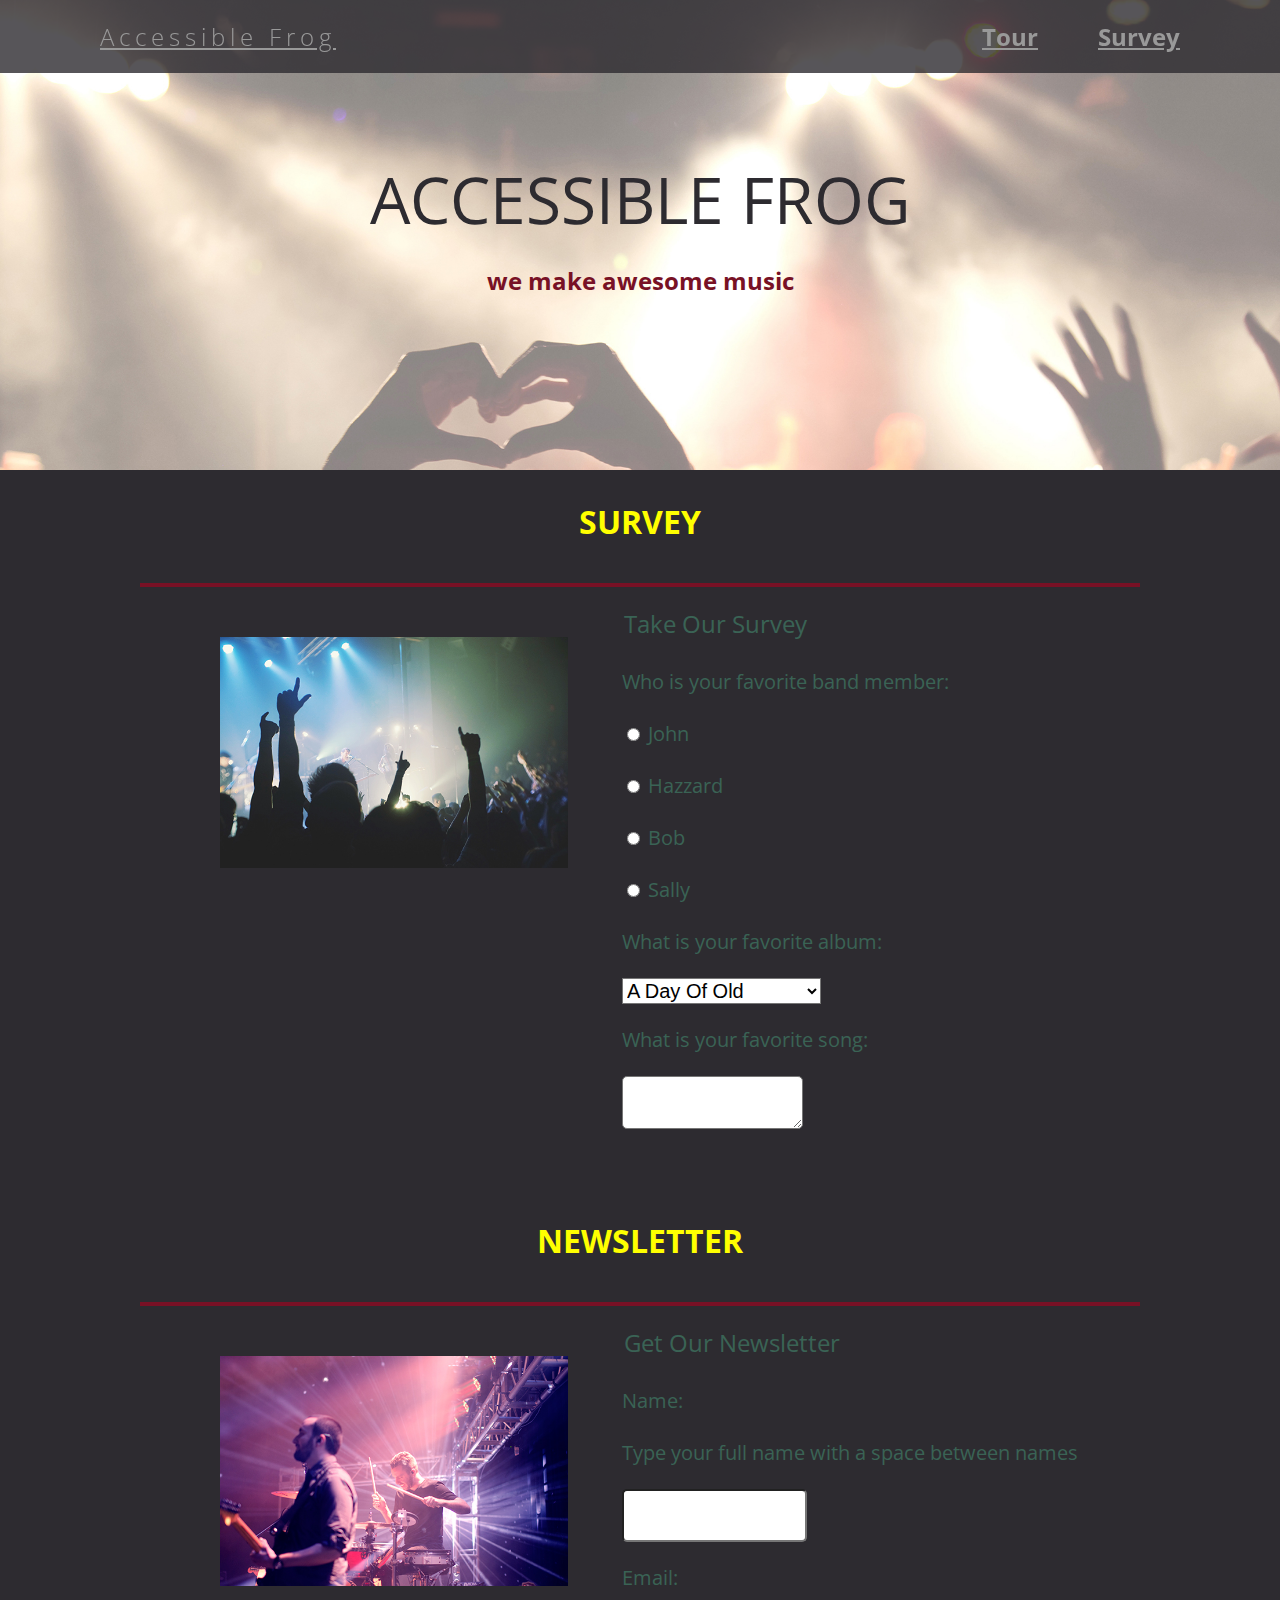
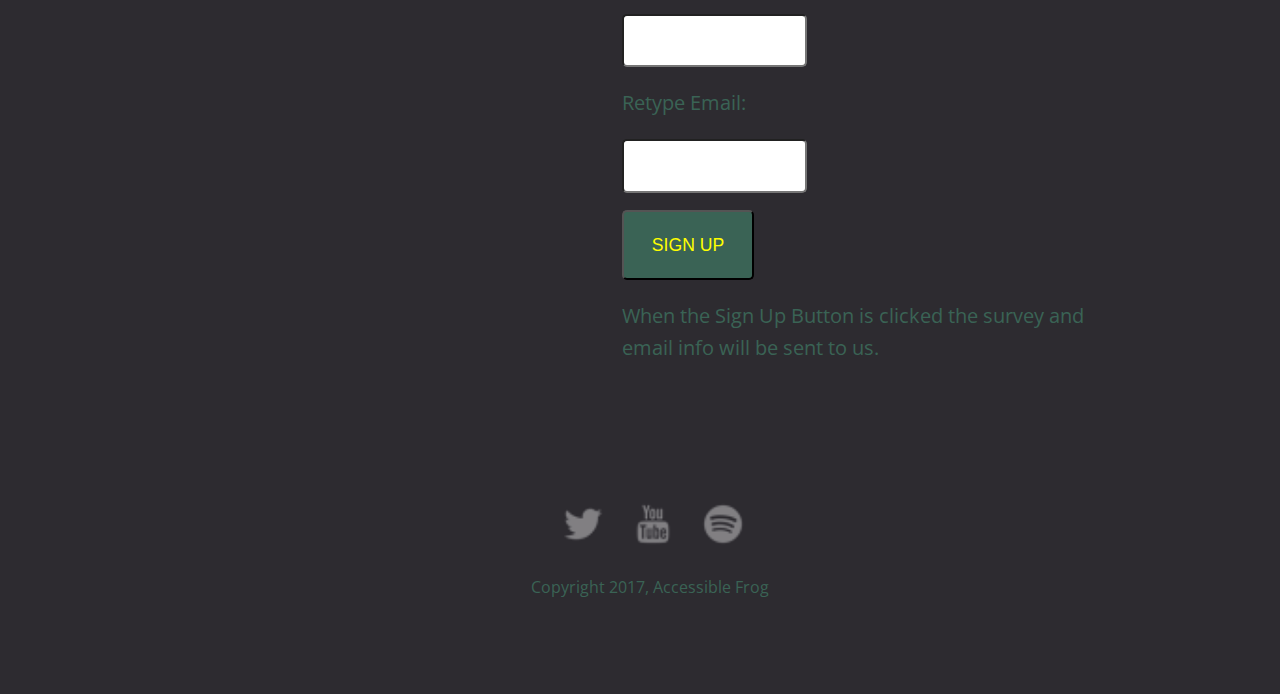
==== survey.html @ 97f35d07 "Master commit" ====
<!doctype html>
<html lang="en">
  <head>
    <meta charset="utf-8">
    <link href="css/styles.css" rel="stylesheet" type="text/css" />
    <link href="css/survey.css" rel="stylesheet" type="text/css" />
    <meta name="viewport" content="width=device-width, initial-scale=1, maximum-scale=1, user-scalable=0"/>
    <link href='https://fonts.googleapis.com/css?family=Open+Sans:400,300,600' rel='stylesheet' type='text/css'>
    <title>Accessible Frog</title>
  </head>

  <body>
    <div class="main-nav" role="navigation">
      <ul class="nav">
        <li class="name"><a href="index.html">Accessible Frog</a></li>
        <li><a href="tour.html">Tour</a></li>
        <li><a href="#">Survey</a></li>
      </ul>
    </div>

    <header role="banner">
      <p id="banner-title">ACCESSIBLE FROG </p>
      <p id="banner-subtitle"> we make awesome music</p>
    </header>

    <main role="main">
      <h1 class= "heading">Survey</h1>
      <div class="card">
        <div class="flex">
          <img class="photo" src= "img/concert01.jpg" alt="pic of band performing with large crowd of people with arms raised and the band in the background surrounded by shining stage lights and foggy smoke">
          <div class="container">
            <form class="survey" role="search">
              <fieldset>
                <legend>Take Our Survey</legend>
                <p><label for="radio-name">Who is your favorite band member:</label></p>
                <p><label for="John"><input type="radio" name="res" value="John" id="John"> John</label></p>
                <p><label for="Hazzard"><input type="radio" name="res" value="Hazzard" id="Hazzard"> Hazzard</label></p>
                <p><label for="Bob"><input type="radio" name="res" value="Bob" id="Bob"> Bob</label></p>
                <p><label for="Sally"><input type="radio" name="res" value="Sally" id="Sally"> Sally</label></p>

                <p><label for="albums">What is your favorite album:</label></p>
                <select id="albums" name="select">
                  <option value="1">A Day Of Old </option>
                  <option value="2">Diamond Fireworks</option>
                  <option value="3">Enjoy Your Desire</option>
                  <option value="4">Finding My Shadow</option>
                  <option value="5">Heroic Forever</option>
                  <option value="6">Midnight Fires</option>
                  <option value="7">Music Of My Life</option>
                  <option value="8">Party For An Angel</option>
                  <option value="9">Song For Yesterday</option>
                  <option value="10">Street Of The Rider</option>
                  <option value="11">This Is For You</option>
                </select>

                <p><label for="textarea">What is your favorite song:</label></p>
                <textarea id="textarea"></textarea>
              </fieldset>
            </form>
          </div>
        </div>
      </div>
      <h1 class= "heading">Newsletter</h1>
      <div class="card">
        <div class="flex">
          <img class="photo" src= "img/the_band.jpg" alt="pic of the bass player to the left and drummer to right playing on stage">
            <div class="container">
              <form class="newsletter" action="http//www.somewebsite.com" method="post">
                  <fieldset>
                    <legend>Get Our Newsletter</legend>
                    <p><label for="name" >Name:</label></p> <p id="Full-Name"> Type your full name with a space between names</p> <input type ="text" name="textfield" id="name" aria-describedby="Full-Name" ...>

                    <p><label for="email">Email:</label></p> <input type ="email" name="textfield" id="email">
                    <p><label for="email2">Retype Email: </label></p><input type ="email" name="textfield" id="email2">
                    <button id="submit-button" type="submit" aria-describedby="sign-up" ...>Sign Up</button>
                    <p id="sign-up">When the Sign Up Button is clicked the survey and email info will be sent to us.</p>
                  </fieldset>
              </form>
            </div>
        </div>
      </div>
    </main>

    <footer role="contentinfo">
      <ul>
        <li> <p class="social_alt_text">Twitter logo which is bird shape</p><a href="#" class="social twitter" title="twitter icon"></a></li>
        <li><p class="social_alt_text">Youtube logo which is the text You above the text Tube</p><a href="#" class="social youtube" title="youtube icon"></a></li>
        <li><p class="social_alt_text">Spotify logo which is a circle with 3 semi-curved paralel lines inside</p> <a href="#" class="social spotify" title="spotify icon"> </a></li>
      </ul>
      <p class="copyright">Copyright 2017, Accessible Frog</p>
    </footer>
  </body>
</html>
---- css/styles.css ----
/* Global Layout Set-up */
* {
  box-sizing: border-box;
}

body {
  margin: 0;
  padding: 0;
  text-align: center;
  font-family: 'Open Sans', sans-serif;
  color: #3A6355;
  background: #2d2b30;
  }

p {
  font-size: 1.25em;
  }

/* Link Styles */

a {
  text-decoration: underline;;
  color: #999;
  font-size: 1.5em;
  }

table {
  border-collapse: collapse;
  }

th,
td {
  padding: 1.5em;
  font-size: 1.1em;
  }

th {
  border-bottom: 1px solid ;
    }


/* Section Styles */

.main-nav {
  width: 100%;
  background: rgba(45, 43, 48, 0.8);
  min-height: 30px;
  padding: 10px;
  position: fixed;
  text-align: center;
}

.nav {
  display: flex;
  justify-content: space-around;
  font-weight: 700;
  list-style-type: none;
  margin: 0 auto;
  padding: 0;
}

.nav .name {
  display: block;
  margin-right: auto;
  color: white;
  letter-spacing: 5px;
}

.nav li {
  padding: 10px 30px 10px 30px;
}

.nav a,
a {
  transition: all .5s;
}

.nav a:hover,
a:hover {
  color: white
}

header {
  text-align: center;
  background: url('../img/concert02_no_text.jpg') no-repeat top center ;
  background-size: cover;
  overflow: hidden;
  padding-top: 60px;
  height: 350px;

}

#banner-title{
  font-size: 4em;
  padding-top: .5em;
  color: #2d2b30;
  margin-bottom: .33em;

}

#banner-subtitle{
  margin-top: 0;
  color: #781125;
  font-size: 1.5em;
  font-weight: bold;
}

#tour-date-caption{
  margin-top: 1.5em;
  font-size: 1.2em;
  font-weight: bold;
}

.tag {
  color: black;
  padding: 10px;
  letter-spacing: 5px;
}

.name{
  font-weight: 300;
}

header .name{
  font-size: 3em;
}
.tagline {
  font-weight: 600;
  padding: 20px;
  text-transform: uppercase;
  color: #781125
}

.card {
  margin: 30px;
  padding: 20px 40px 40px;
  text-align: left;
  border-top: 4px solid #781125;
  clear: both;
  }
.card:hover {
  border-color: #96731A;
  }


.photo{
  display: block;
  width: 200px;
  height: 0%;
  margin: 0 auto;
  }

.information{
  width: 100%;
  text-align: center;
  /*display: inline-block;
  position: absolute;*/
}

.heading{
  font-size: 2em;
  text-transform: uppercase;
  color: yellow;
  margin-top: 10px;
  }

/* Footer styles */

footer {
  width: 100%;
  min-height: 30px;
  padding: 20px 0 40px 20px;
  }

footer .copyright {
  top: -8px;
  font-size: .75em;
  }

footer ul {
  list-style-type: none;
  margin: 0;
  padding: 0;
  }

footer ul li {
  display: inline-block;
  }

a.social {
  display: inline-block;
  margin-left: 5px;
  width: 60px;
  height: 60px;
  background-size: 60px 60px;
  background-repeat: no-repeat;
  opacity: .4;
  transition: all .5s;
  }

a.twitter {
  background-image: url(../img/twitter-32.png);
  }

a.youtube {
  background-image: url(../img/youtube-32.png);
  }

a.spotify {
  background-image: url(../img/spotify-32.png);
  }

a.social:hover {
  opacity: 1;
  }
.clearfix {
  clear: both;
  }

p.social_alt_text {
  position: fixed;
  left: -5000px;
}

/* Styles for larger screens */
@media screen and (min-width: 840px) {

  .flex {
    display: -ms-flexbox;      /* TWEENER - IE 10 */
    display: flex;
    max-width: 1200px;
    -ms-flex-pack: distribute;
    }

  header {
    min-height: 470px;
    }

  .nav {
    max-width: 1200px;
    padding: 0 30px;
    }


  main {
    padding-top: 20px;
    }

  main p {
    line-height: 1.6em;
    }

  .card{
    margin: 40px auto;
    padding: 20px 40px 40px;
    width: 80%;
    max-width: 1000px;
    }

  .photo{
    width: 30%;
    margin: 20px 30px;
    }

  .information{
    text-align: left;
    }

  footer {
    font-size: 1.3em;
    max-width: 1200px;
    margin: 40px auto;
    }
}
---- css/survey.css ----
/* Survey page styles */

/* Element styles */

button {
  background-color: #3A6355;
  width: 7.5em;
  height: 4em;
  border-radius: 5px;
  margin-top: 1em;
  text-transform: uppercase;
  color:yellow;
  font-size: 1.1em;
}

fieldset {
  border: none;
  display: block;
}

form {
  margin: 0 auto;
  text-align: left;
  display:block;
}

input,
textarea {
  display: block;
}

label > input {
  display:inline-block;

}

legend {
  font-size: 1.5em;
}


select {
  background-color: white;
  font-size:  1.25em;
}






/* Hover & Focus State styles */

label:hover,
label:focus,
textarea:hover,
textarea:focus,
input:hover,
input:focus,
button:hover,
button:focus {
  cursor:pointer;
}

select:focus,
input:focus,
textarea:focus {
  outline-style: solid;
  outline-color: #781125;
  outline-width: 5px;
  border: 1px solid #781125;
}

/* Class styles */

.photo{
  width: 60%;
  padding: 10px;
}

.container{
  text-align: center;
}
.newsletter{
  text-align: left;

}

/* ID styles */
#name,
#email,
#email2,
textarea {
  border-radius: 5px;
  height: 4em;
}



/* Styles for larger screens */
@media screen and (min-width: 840px) {
  .photo{
    width: 40%;
  }
}
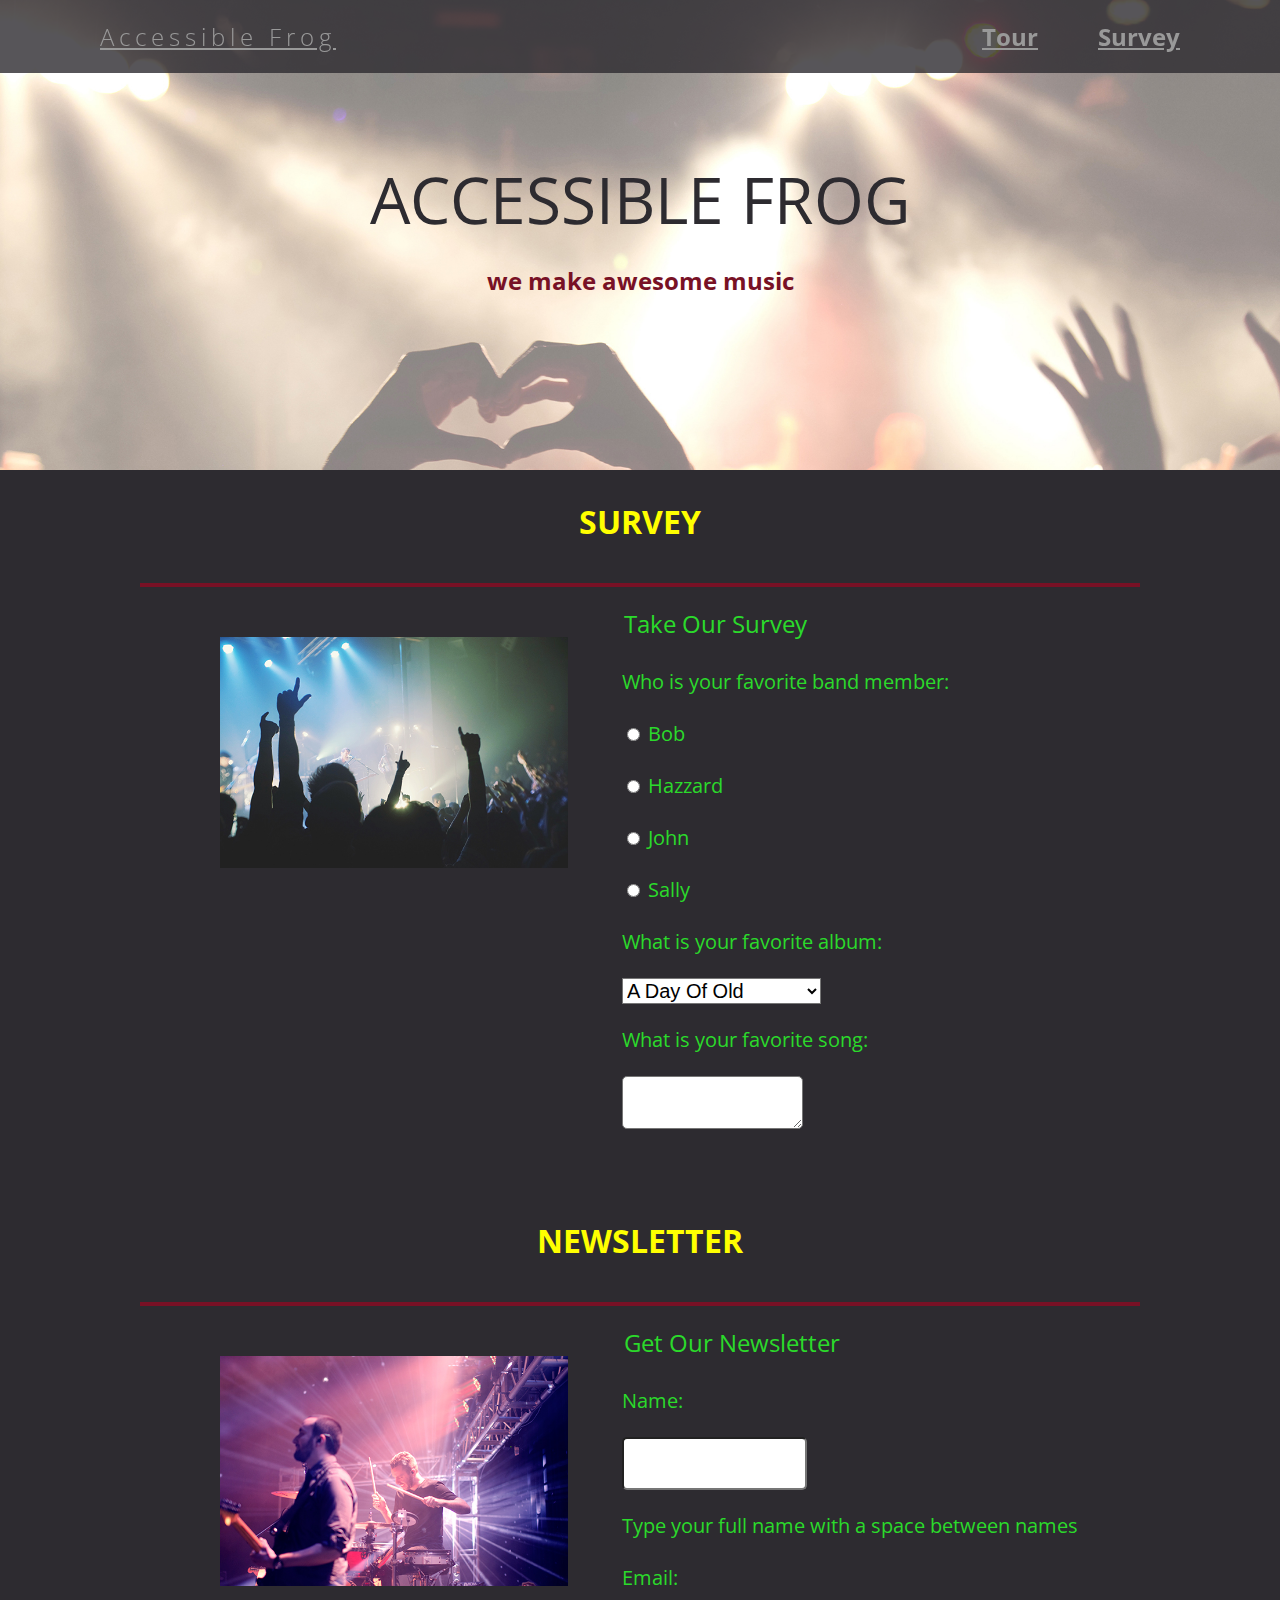
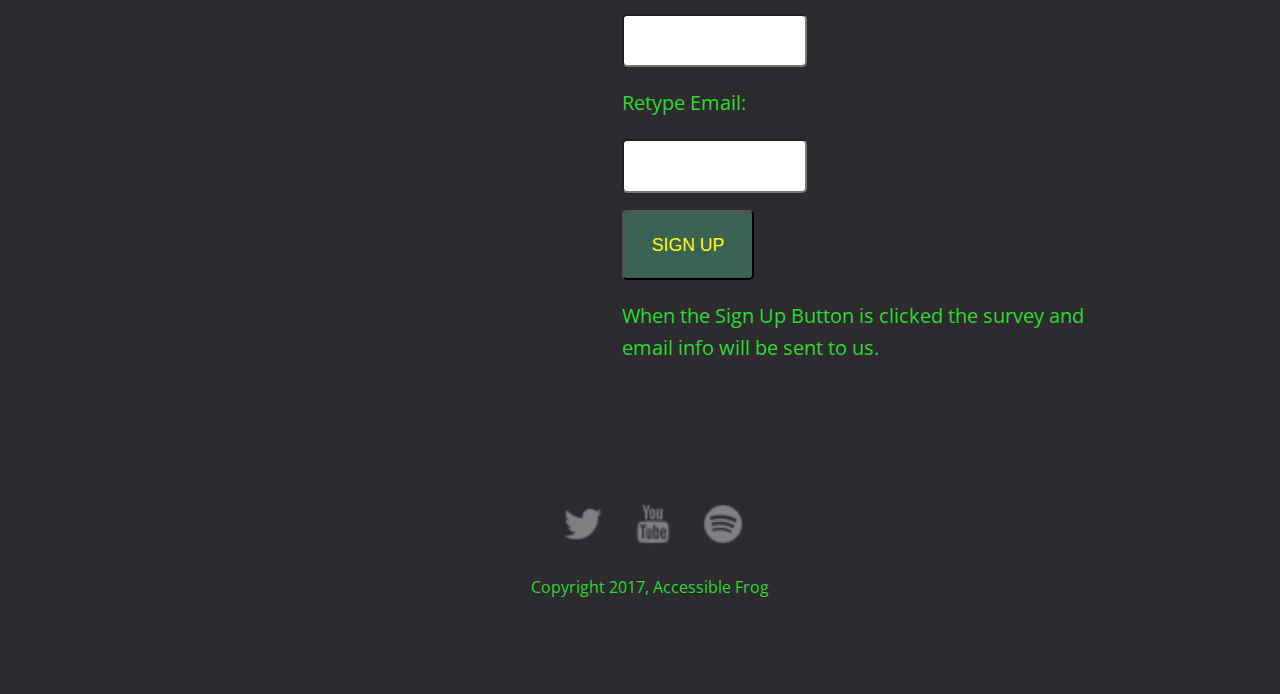
==== commit 37facdec: "Grade Review Corrections" ====
--- a/survey.html
+++ b/survey.html
@@ -32,10 +32,10 @@
             <form class="survey" role="search">
               <fieldset>
                 <legend>Take Our Survey</legend>
-                <p><label for="radio-name">Who is your favorite band member:</label></p>
+                <p><label>Who is your favorite band member:</label></p>
+                <p><label for="Bob"><input type="radio" name="res" value="Bob" id="Bob"> Bob</label></p>
+                <p><label for="Hazzard"><input type="radio" name="res" value="Hazzard" id="Hazzard"> Hazzard</label></p>
                 <p><label for="John"><input type="radio" name="res" value="John" id="John"> John</label></p>
-                <p><label for="Hazzard"><input type="radio" name="res" value="Hazzard" id="Hazzard"> Hazzard</label></p>
-                <p><label for="Bob"><input type="radio" name="res" value="Bob" id="Bob"> Bob</label></p>
                 <p><label for="Sally"><input type="radio" name="res" value="Sally" id="Sally"> Sally</label></p>
 
                 <p><label for="albums">What is your favorite album:</label></p>
@@ -68,11 +68,10 @@
               <form class="newsletter" action="http//www.somewebsite.com" method="post">
                   <fieldset>
                     <legend>Get Our Newsletter</legend>
-                    <p><label for="name" >Name:</label></p> <p id="Full-Name"> Type your full name with a space between names</p> <input type ="text" name="textfield" id="name" aria-describedby="Full-Name" ...>
-
+                    <p><label for="name" >Name:</label></p> <input type ="text" name="textfield" id="name" aria-describedby="Full-Name" ><p id="Full-Name" > Type your full name with a space between names</p>
                     <p><label for="email">Email:</label></p> <input type ="email" name="textfield" id="email">
                     <p><label for="email2">Retype Email: </label></p><input type ="email" name="textfield" id="email2">
-                    <button id="submit-button" type="submit" aria-describedby="sign-up" ...>Sign Up</button>
+                    <button id="submit-button" type="submit" aria-describedby="sign-up" >Sign Up</button>
                     <p id="sign-up">When the Sign Up Button is clicked the survey and email info will be sent to us.</p>
                   </fieldset>
               </form>
--- a/css/styles.css
+++ b/css/styles.css
@@ -8,7 +8,7 @@
   padding: 0;
   text-align: center;
   font-family: 'Open Sans', sans-serif;
-  color: #3A6355;
+  color: #2bda2b;
   background: #2d2b30;
   }
 
